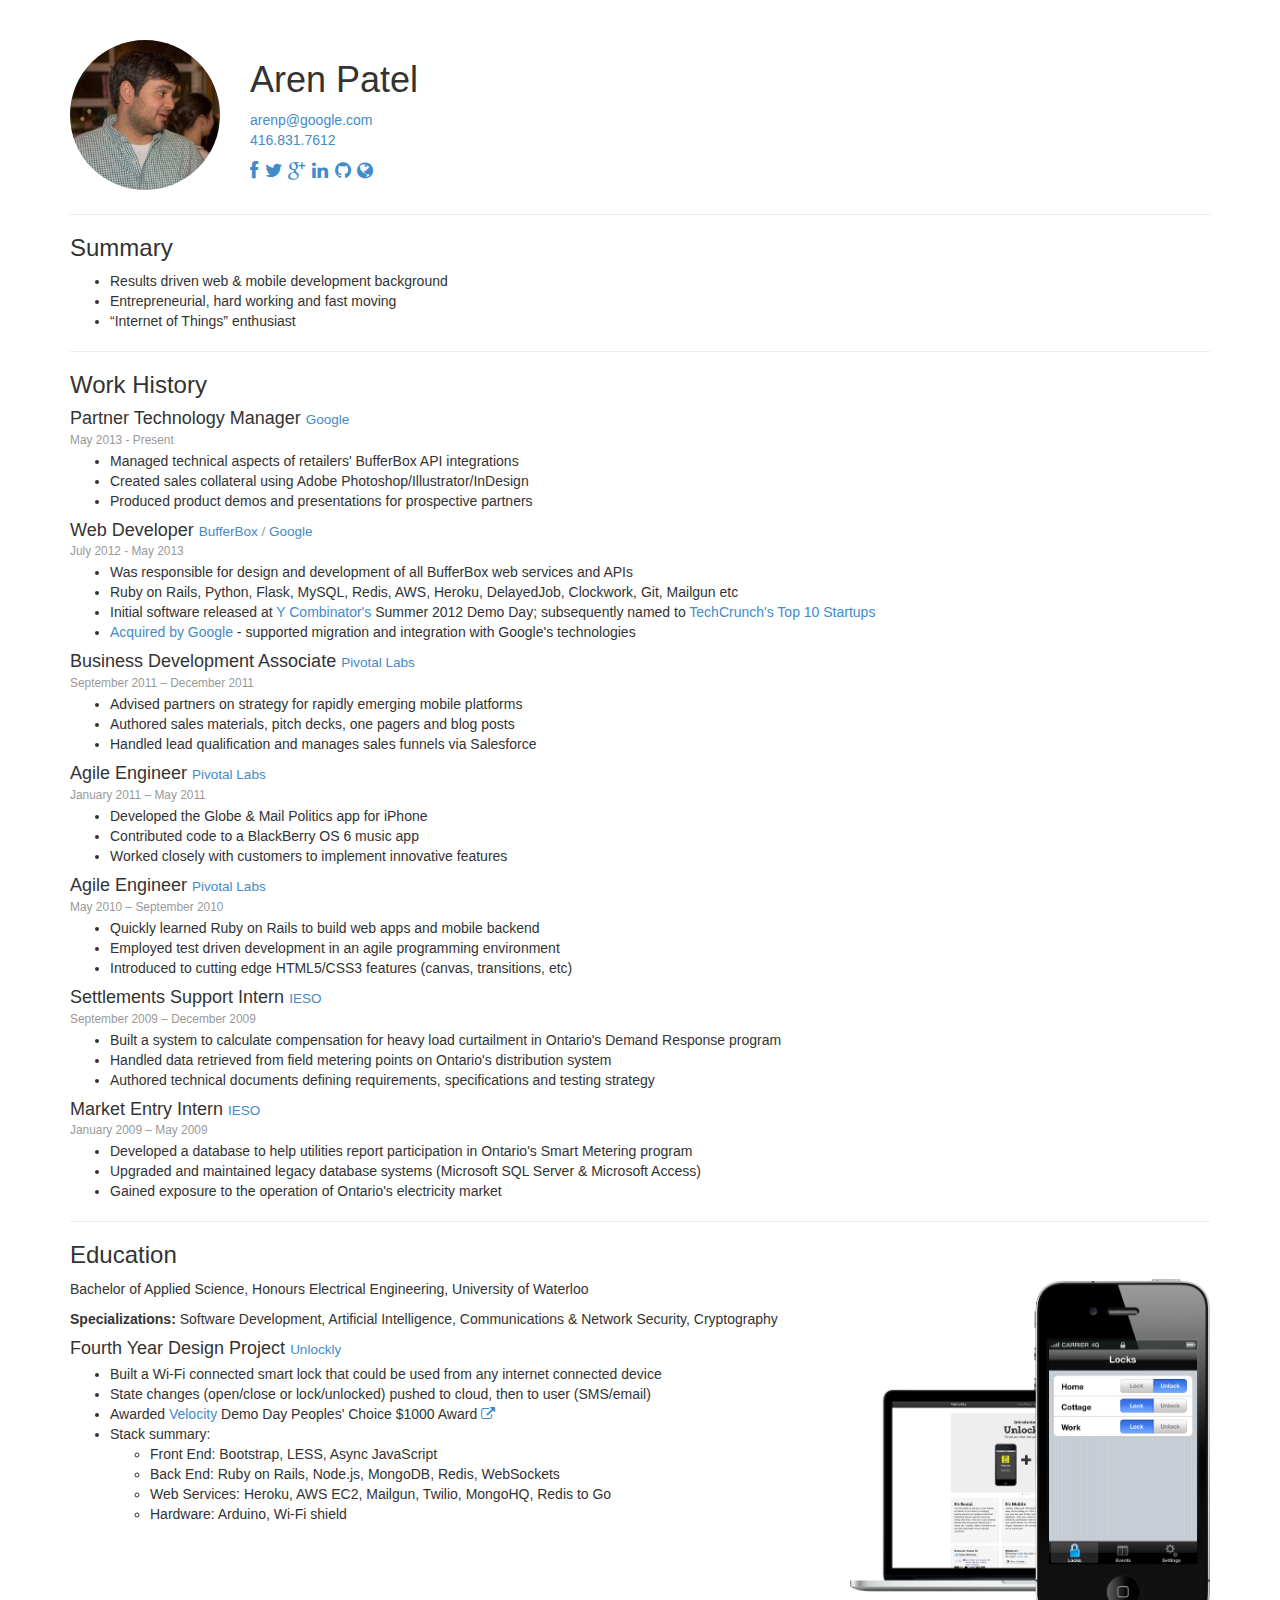
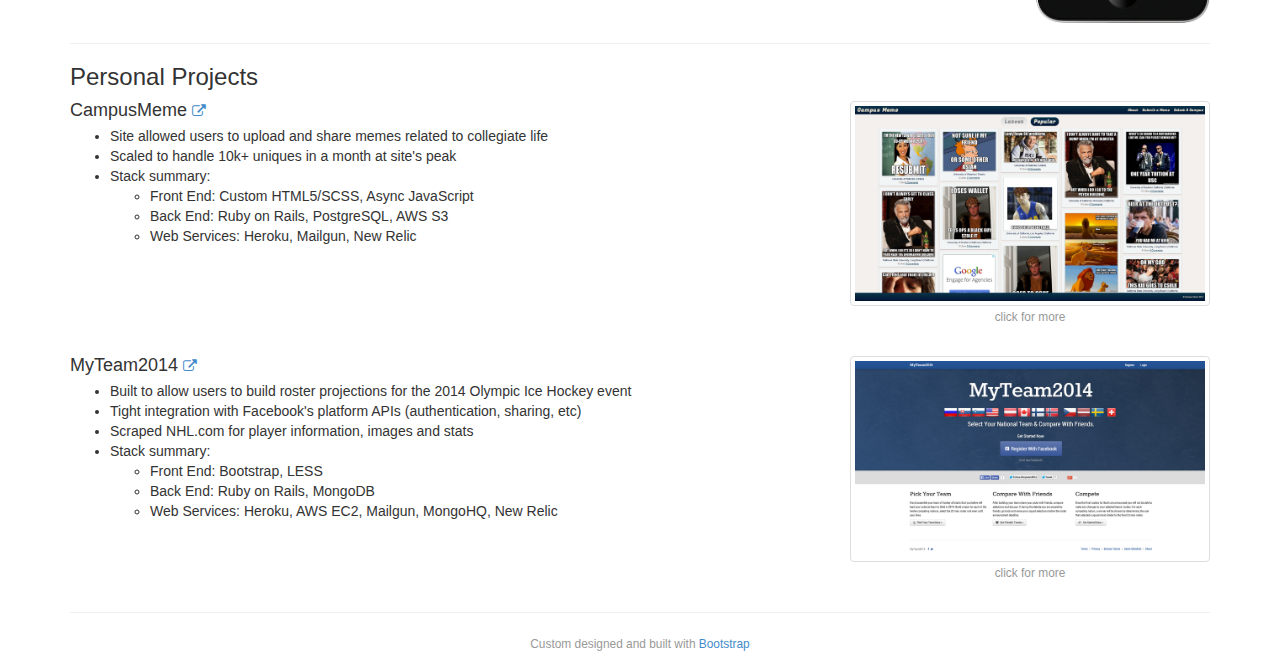
==== index.html @ 100a506a "first commit" ====
<!DOCTYPE html>
<html lang="en">
	<head>
		<meta charset="utf-8">
		<meta http-equiv="X-UA-Compatible" content="IE=edge">
		<meta name="viewport" content="width=device-width, initial-scale=1">
		<title>Aren Patel's Resume</title>
		
		<!-- Bootstrap -->
		<link href="css/bootstrap.css" rel="stylesheet">
		
		<!-- Font Awesome -->
		<link rel="stylesheet" href="font-awesome/css/font-awesome.min.css">
		
		<!-- Add fancyBox main CSS -->
		<link rel="stylesheet" type="text/css" href="fancybox/jquery.fancybox.css?v=2.1.5" media="screen" />
		
		<!-- Add fancyBox Button helper (this is optional) -->
		<link rel="stylesheet" type="text/css" href="fancybox/helpers/jquery.fancybox-buttons.css?v=1.0.5" />
		
		<!-- Add fancyBox Thumbnail helper (this is optional) -->
		<link rel="stylesheet" type="text/css" href="fancybox/helpers/jquery.fancybox-thumbs.css?v=1.0.7" />
		
		<!-- Custom CSS -->
		<style type="text/css">
				.text-center {
					text-align: center;
				}
		    .profileImage {
					width: 150px;
					height: 150px;
		    	margin-right: 20px;
					margin-bottom: 15px;
		    }
				.footnotes {
					text-align: center;
				}
				.workDate {
					margin-top: -10px;
					margin-bottom: 2px;
				}
				.socialLinks a {
					margin-right: 0.2em;
				}
				.contacts i {
					width: 14px;
				}
				.project {
					margin-top: 10px;
					margin-bottom: 20px;
				}
				.elastic-img {
					width: 100%;
				}
				@media print {
					.fa {
						display: none;
					}
					hr {
						margin: 5px 0 5px 0;
					}
					h3 {
						margin-top: 10px;
					}
					.project {
						margin-top: 10px;
						margin-bottom: 10px;
					}
					.elastic-img, .print-hidden {
						display: none;
					}
					.page-header {
						margin-top: 0;
						margin-bottom: 10px;
					}
					.page-header .profileImage {
						height: 100px;
						width: 100px;
					}
					.page-header .socialLinks {
						display: none;
					}
					.page-header h1 {
						margin-top: 0;
					}
					ul {
						padding-left: 20px;
						margin-bottom: 8px;
					}
					p {
						margin-bottom: 8px;
					}
				}
		</style>
		
		<!-- HTML5 Shim and Respond.js IE8 support of HTML5 elements and media queries -->
		<!-- WARNING: Respond.js doesn't work if you view the page via file:// -->
		<!--[if lt IE 9]>
			<script src="https://oss.maxcdn.com/libs/html5shiv/3.7.0/html5shiv.js"></script>
			<script src="https://oss.maxcdn.com/libs/respond.js/1.4.2/respond.min.js"></script>
		<![endif]-->
	</head>
	<body>
		<div class="container">
			<div class="page-header">
				<div class="media">
				  <a class="pull-left" href="#">
						<img src="img/me.jpg" class="media-object img-circle profileImage" />
				  </a>
				  <div class="media-body">
						<h1>Aren Patel</h1>
						<p class='contacts'>
							<!-- <i class="fa fa-envelope"></i> --> <a href="mailto:arenp@google.com">arenp@google.com</a><br/>
							<!-- <i class="fa fa-phone"></i> --> <a href="tel:416-831-7612">416.831.7612</a>
						</p>
						<p class='socialLinks'>
							<a href="https://www.facebook.com/aren.patel"><i class="fa fa-facebook fa-lg"></i></a>
							<a href="https://www.twitter.com/aren55555"><i class="fa fa-twitter fa-lg"></i></a>
							<a href="https://plus.google.com/+ArenPatel"><i class="fa fa-google-plus fa-lg"></i></a>
							<a href="https://ca.linkedin.com/in/arenpatel"><i class="fa fa-linkedin fa-lg"></i></a>
							<a href="https://www.github.com/aren55555"><i class="fa fa-github fa-lg"></i></a>
							<a href="http://www.arenpatel.com/"><i class="fa fa-globe fa-lg"></i></a>
						</p>
				  </div>
				</div>
			</div>
	
			
			<h3>Summary</h3>
			<ul>
				<li>Results driven web &amp; mobile development background</li>
				<li>Entrepreneurial, hard working and fast moving</li>
				<li>“Internet of Things” enthusiast</li>
			</ul>
			
			<hr>
			
			<h3>Work History</h3>

			<h4>Partner Technology Manager <small><a href="https://www.google.com/">Google</a></small></h4>			
			<p class='workDate text-muted'><small>May 2013 - Present</small></p>
			<ul>
				<li>Managed technical aspects of retailers' BufferBox API integrations</li>
				<li>Created sales collateral using Adobe Photoshop/Illustrator/InDesign</li>
				<li>Produced product demos and presentations for prospective partners</li>
			</ul>
			
			<h4>Web Developer <small><a href="https://www.bufferbox.com/">BufferBox</a> / <a href="https://www.google.com/">Google</a></small></h4>			
			<p class='workDate text-muted'><small>July 2012 - May 2013</small></p>
			<ul>
				<li>Was responsible for design and development of all BufferBox web services and APIs</li>
				<li>Ruby on Rails, Python, Flask, MySQL, Redis, AWS, Heroku, DelayedJob, Clockwork, Git, Mailgun etc</li>
				<li>Initial software released at <a href="http://ycombinator.com/">Y Combinator's</a> Summer 2012 Demo Day; subsequently named to <a href="http://techcrunch.com/2012/08/21/best-of-yc-demo-day/">TechCrunch's Top 10 Startups</a></li>
				<li><a href="http://business.financialpost.com/2012/11/30/google-snaps-up-waterloo-startup-bufferbox/">Acquired by Google</a> - supported migration and integration with Google's technologies</li>
			</ul>
			
			<h4>Business Development Associate <small><a href="http://pivotallabs.com/">Pivotal Labs</a></small></h4>			
			<p class='workDate text-muted'><small>September 2011 – December 2011</small></p>
			<ul>
				<li>Advised partners on strategy for rapidly emerging mobile platforms</li>
				<li>Authored sales materials, pitch decks, one pagers and blog posts</li>
				<li>Handled lead qualification and manages sales funnels via Salesforce</li>
			</ul>
			
			<h4>Agile Engineer <small><a href="http://pivotallabs.com/">Pivotal Labs</a></small></h4>			
			<p class='workDate text-muted'><small>January 2011 – May 2011</small></p>
			<ul>
				<li>Developed the Globe &amp; Mail Politics app for iPhone</li>
				<li>Contributed code to a BlackBerry OS 6 music app</li>
				<li>Worked closely with customers to implement innovative features</li>
			</ul>
			
			<h4>Agile Engineer <small><a href="http://pivotallabs.com/">Pivotal Labs</a></small></h4>			
			<p class='workDate text-muted'><small>May 2010 – September 2010</small></p>
			<ul>
				<li>Quickly learned Ruby on Rails to build web apps and mobile backend</li>
				<li>Employed test driven development in an agile programming environment</li>
				<li>Introduced to cutting edge HTML5/CSS3 features (canvas, transitions, etc)</li>
			</ul>
			
			<h4>Settlements Support Intern <small><a href='http://ieso.com/'>IESO</a></small></h4>			
			<p class='workDate text-muted'><small>September 2009 – December 2009</small></p>
			<ul>
				<li>Built a system to calculate compensation for heavy load curtailment in Ontario's Demand Response program</li>
				<li>Handled data retrieved from field metering points on Ontario's distribution system</li>
				<li>Authored technical documents defining requirements, specifications and testing strategy</li>
			</ul>
			
			<h4>Market Entry Intern <small><a href='http://ieso.com/'>IESO</a></small></h4>			
			<p class='workDate text-muted'><small>January 2009 – May 2009</small></p>
			<ul>
				<li>Developed a database to help utilities report participation in Ontario's Smart Metering program</li>
				<li>Upgraded and maintained legacy database systems (Microsoft SQL Server &amp; Microsoft Access)</li>
				<li>Gained exposure to the operation of Ontario's electricity market</li>
				
			</ul>
			
			<hr>
			
			<h3>Education</h3>
			<div class="row project">
				<div class="col-sm-8">
					<p>Bachelor of Applied Science, Honours Electrical Engineering, University of Waterloo</p>
					<p><strong>Specializations:</strong> Software Development, Artificial Intelligence, Communications &amp; Network Security, Cryptography</p>
					
			    <h4 class="media-heading">Fourth Year Design Project <small><a href="https://unlockly.herokuapp.com/">Unlockly</a></small></h4>
					<ul>
						<li>Built a Wi-Fi connected smart lock that could be used from any internet connected device</li>
						<li>State changes (open/close or lock/unlocked) pushed to cloud, then to user (SMS/email)</li>
						<li>Awarded <a href="http://velocity.uwaterloo.ca/">Velocity</a> Demo Day Peoples' Choice $1000 Award <a href="http://www.uwimprint.ca/article/1934-student-entrepreneurs-demonstrate-there-is-no"><i class="fa fa-external-link" ></i></a></li>
						<li>Stack summary:
							<ul>
								<li>Front End: Bootstrap, LESS, Async JavaScript</li>
								<li>Back End: Ruby on Rails, Node.js, MongoDB, Redis, WebSockets</li>
								<li>Web Services: Heroku, AWS EC2, Mailgun, Twilio, MongoHQ, Redis to Go</li>
								<li>Hardware: Arduino, Wi-Fi shield
							</ul>
						</li>
					</ul>
				</div>
				<div class="col-sm-4">
					<a class="make-fancy-box" href="img/unlockly.png" title="Unlockly">
						<img class="elastic-img" src="img/unlockly.png" />
					</a>
				</div>
			</div>
				
			<hr>
			
			<h3>Personal Projects</h3>
			
			<div class="row project">
				<div class="col-sm-8">
			    <h4 class="media-heading">CampusMeme <small><a href="http://campus-meme.com/"><i class="fa fa-external-link" data-url="http://campus-meme.com/"></i></a></small></h4>
					<ul>
						<li>Site allowed users to upload and share memes related to collegiate life</li>
						<li>Scaled to handle 10k+ uniques in a month at site's peak</li>
						<li>Stack summary:
							<ul>
								<li>Front End: Custom HTML5/SCSS, Async JavaScript</li>
								<li>Back End: Ruby on Rails, PostgreSQL, AWS S3</li>
								<li>Web Services: Heroku, Mailgun, New Relic</li>
							</ul>
						</li>
					</ul>
				</div>
				<div class="col-sm-4">
					<a class="make-fancy-box" rel="gallery-campusmeme" href="img/campusmeme.png" title="CampusMeme Homepage (1/3)">
						<img class="img-rounded img-thumbnail elastic-img" src="img/campusmeme.png" />
					</a>
					<a class="make-fancy-box" rel="gallery-campusmeme" href="img/campusmeme-2.png" title="CampusMeme Image Upload (2/3)"></a>
					<a class="make-fancy-box" rel="gallery-campusmeme" href="img/campusmeme-3.png" title="CampusMeme Image Viewing (3/3)"></a>
					<p class='print-hidden text-muted text-center'><small>click for more</small></p>
				</div>
			</div>
			
			<div class="row project">
				<div class="col-sm-8">
			    <h4 class="media-heading">MyTeam2014 <small><a href="http://myteam2014.com/"><i class="fa fa-external-link" data-url="http://myteam2014.com/"></i></a></small></h4>
					<ul>
						<li>Built to allow users to build roster projections for the 2014 Olympic Ice Hockey event</li>
						<li>Tight integration with Facebook's platform APIs (authentication, sharing, etc)</li>
						<li>Scraped NHL.com for player information, images and stats</li>
						<li>Stack summary:
							<ul>
								<li>Front End: Bootstrap, LESS</li>
								<li>Back End: Ruby on Rails, MongoDB</li>
								<li>Web Services: Heroku, AWS EC2, Mailgun, MongoHQ, New Relic</li>
							</ul>
						</li>
					</ul>
				</div>
				<div class="col-sm-4">
					<a class="make-fancy-box" rel="gallery-myteam2014" href="img/myteam2014.png" title="MyTeam2014 Homepage (1/3)">
						<img class="img-rounded img-thumbnail elastic-img" src="img/myteam2014.png" />
					</a>
					<a class="make-fancy-box hidden" rel="gallery-myteam2014" href="img/myteam2014-2.png" title="MyTeam2014 Team Page (2/3)"></a>
					<a class="make-fancy-box hidden" rel="gallery-myteam2014" href="img/myteam2014-3.png" title="MyTeam2014 Registration  (3/3)"></a>
					<p class='print-hidden text-muted text-center'><small>click for more</small></p>
				</div>
			</div>
			
			<hr class='print-hidden'/>
			
			<p class='print-hidden footnotes text-muted'><small>Custom designed and built with <a href="http://getbootstrap.com/">Bootstrap</a></small></p>
		</div> <!-- /container -->
		<!--==================-->
		<!-- JAVASCRIPT BELOW -->
		<!--==================-->
		
		<!-- jQuery (necessary for Bootstrap's JavaScript plugins) -->
		<script src="https://ajax.googleapis.com/ajax/libs/jquery/1.11.0/jquery.min.js"></script>

		<!-- Add mousewheel plugin (this is optional) -->
		<script src="fancybox/jquery.mousewheel-3.0.6.pack.js"></script>
		
		<!-- Include all compiled plugins (below), or include individual files as needed -->
		<script src="js/bootstrap.min.js"></script>
		
		<!-- Add fancyBox main JS -->
		<script type="text/javascript" src="fancybox/jquery.fancybox.js?v=2.1.5"></script>
		
		<!-- Add fancyBox Button helper (this is optional) -->
		<script type="text/javascript" src="fancybox/helpers/jquery.fancybox-buttons.js?v=1.0.5"></script>
		
		<!-- Add fancyBox Thumbnail helper (this is optional) -->
		<script type="text/javascript" src="fancybox/helpers/jquery.fancybox-thumbs.js?v=1.0.7"></script>
		
		<!-- Add fancyBox Media helper (this is optional) -->
		<script type="text/javascript" src="fancybox/helpers/jquery.fancybox-media.js?v=1.0.6"></script>
		
		<!-- Cusotom JS -->
		<script type="text/javascript">
		$(document).ready(function() {
			$(".make-fancy-box").fancybox({
				openEffect	: 'elastic',
				closeEffect	: 'elastic',
				helpers : {
					title : {
						type : 'float'
					}
				}
			});
		});
		</script>
	</body>
</html>
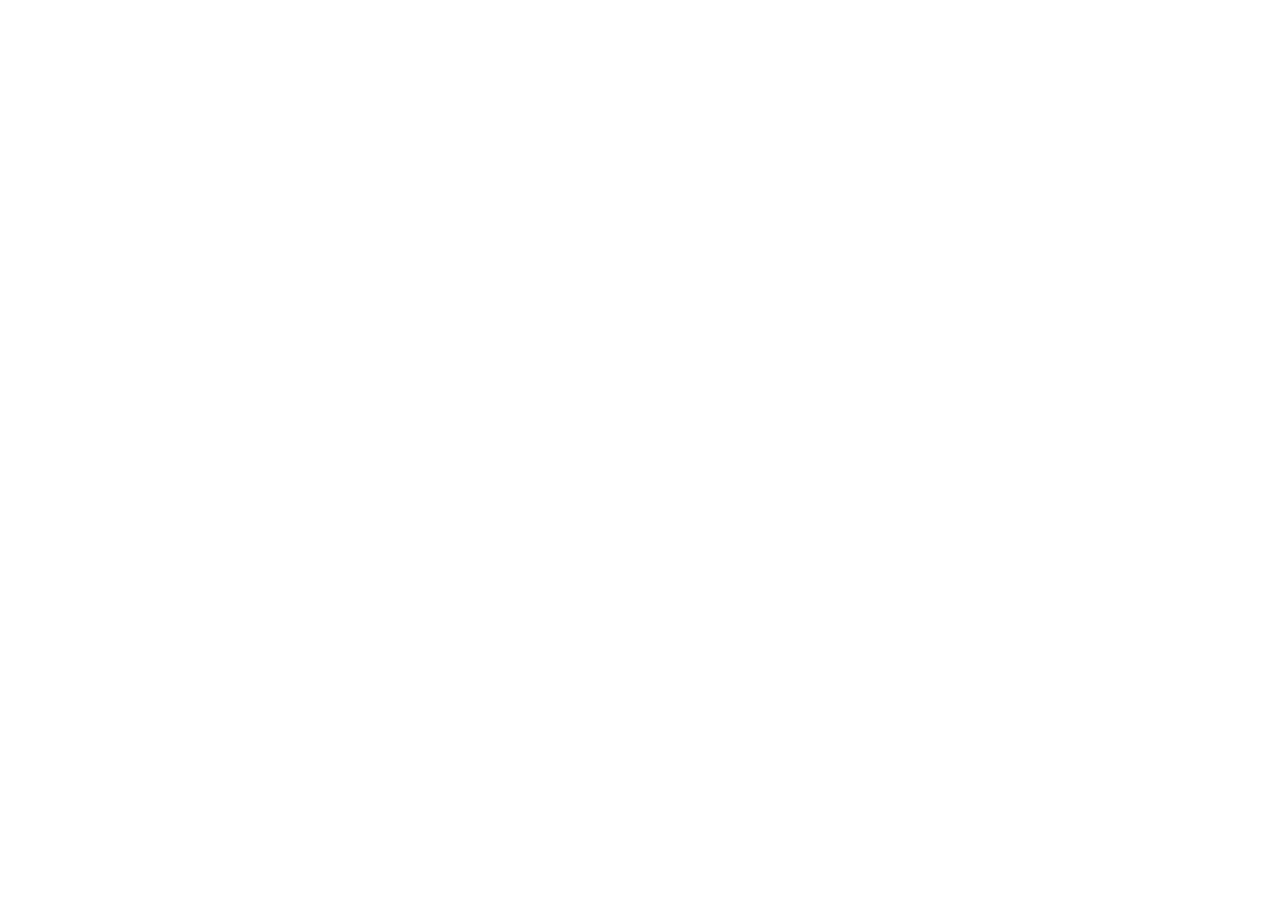
==== commit a71e9024: "Resume." ====
--- a/index.html
+++ b/index.html
@@ -1,327 +1,15 @@
-<!DOCTYPE html>
-<html lang="en">
-	<head>
-		<meta charset="utf-8">
-		<meta http-equiv="X-UA-Compatible" content="IE=edge">
-		<meta name="viewport" content="width=device-width, initial-scale=1">
-		<title>Aren Patel's Resume</title>
-		
-		<!-- Bootstrap -->
-		<link href="css/bootstrap.css" rel="stylesheet">
-		
-		<!-- Font Awesome -->
-		<link rel="stylesheet" href="font-awesome/css/font-awesome.min.css">
-		
-		<!-- Add fancyBox main CSS -->
-		<link rel="stylesheet" type="text/css" href="fancybox/jquery.fancybox.css?v=2.1.5" media="screen" />
-		
-		<!-- Add fancyBox Button helper (this is optional) -->
-		<link rel="stylesheet" type="text/css" href="fancybox/helpers/jquery.fancybox-buttons.css?v=1.0.5" />
-		
-		<!-- Add fancyBox Thumbnail helper (this is optional) -->
-		<link rel="stylesheet" type="text/css" href="fancybox/helpers/jquery.fancybox-thumbs.css?v=1.0.7" />
-		
-		<!-- Custom CSS -->
-		<style type="text/css">
-				.text-center {
-					text-align: center;
-				}
-		    .profileImage {
-					width: 150px;
-					height: 150px;
-		    	margin-right: 20px;
-					margin-bottom: 15px;
-		    }
-				.footnotes {
-					text-align: center;
-				}
-				.workDate {
-					margin-top: -10px;
-					margin-bottom: 2px;
-				}
-				.socialLinks a {
-					margin-right: 0.2em;
-				}
-				.contacts i {
-					width: 14px;
-				}
-				.project {
-					margin-top: 10px;
-					margin-bottom: 20px;
-				}
-				.elastic-img {
-					width: 100%;
-				}
-				@media print {
-					.fa {
-						display: none;
-					}
-					hr {
-						margin: 5px 0 5px 0;
-					}
-					h3 {
-						margin-top: 10px;
-					}
-					.project {
-						margin-top: 10px;
-						margin-bottom: 10px;
-					}
-					.elastic-img, .print-hidden {
-						display: none;
-					}
-					.page-header {
-						margin-top: 0;
-						margin-bottom: 10px;
-					}
-					.page-header .profileImage {
-						height: 100px;
-						width: 100px;
-					}
-					.page-header .socialLinks {
-						display: none;
-					}
-					.page-header h1 {
-						margin-top: 0;
-					}
-					ul {
-						padding-left: 20px;
-						margin-bottom: 8px;
-					}
-					p {
-						margin-bottom: 8px;
-					}
-				}
-		</style>
-		
-		<!-- HTML5 Shim and Respond.js IE8 support of HTML5 elements and media queries -->
-		<!-- WARNING: Respond.js doesn't work if you view the page via file:// -->
-		<!--[if lt IE 9]>
-			<script src="https://oss.maxcdn.com/libs/html5shiv/3.7.0/html5shiv.js"></script>
-			<script src="https://oss.maxcdn.com/libs/respond.js/1.4.2/respond.min.js"></script>
-		<![endif]-->
-	</head>
-	<body>
-		<div class="container">
-			<div class="page-header">
-				<div class="media">
-				  <a class="pull-left" href="#">
-						<img src="img/me.jpg" class="media-object img-circle profileImage" />
-				  </a>
-				  <div class="media-body">
-						<h1>Aren Patel</h1>
-						<p class='contacts'>
-							<!-- <i class="fa fa-envelope"></i> --> <a href="mailto:arenp@google.com">arenp@google.com</a><br/>
-							<!-- <i class="fa fa-phone"></i> --> <a href="tel:416-831-7612">416.831.7612</a>
-						</p>
-						<p class='socialLinks'>
-							<a href="https://www.facebook.com/aren.patel"><i class="fa fa-facebook fa-lg"></i></a>
-							<a href="https://www.twitter.com/aren55555"><i class="fa fa-twitter fa-lg"></i></a>
-							<a href="https://plus.google.com/+ArenPatel"><i class="fa fa-google-plus fa-lg"></i></a>
-							<a href="https://ca.linkedin.com/in/arenpatel"><i class="fa fa-linkedin fa-lg"></i></a>
-							<a href="https://www.github.com/aren55555"><i class="fa fa-github fa-lg"></i></a>
-							<a href="http://www.arenpatel.com/"><i class="fa fa-globe fa-lg"></i></a>
-						</p>
-				  </div>
-				</div>
-			</div>
-	
-			
-			<h3>Summary</h3>
-			<ul>
-				<li>Results driven web &amp; mobile development background</li>
-				<li>Entrepreneurial, hard working and fast moving</li>
-				<li>“Internet of Things” enthusiast</li>
-			</ul>
-			
-			<hr>
-			
-			<h3>Work History</h3>
-
-			<h4>Partner Technology Manager <small><a href="https://www.google.com/">Google</a></small></h4>			
-			<p class='workDate text-muted'><small>May 2013 - Present</small></p>
-			<ul>
-				<li>Managed technical aspects of retailers' BufferBox API integrations</li>
-				<li>Created sales collateral using Adobe Photoshop/Illustrator/InDesign</li>
-				<li>Produced product demos and presentations for prospective partners</li>
-			</ul>
-			
-			<h4>Web Developer <small><a href="https://www.bufferbox.com/">BufferBox</a> / <a href="https://www.google.com/">Google</a></small></h4>			
-			<p class='workDate text-muted'><small>July 2012 - May 2013</small></p>
-			<ul>
-				<li>Was responsible for design and development of all BufferBox web services and APIs</li>
-				<li>Ruby on Rails, Python, Flask, MySQL, Redis, AWS, Heroku, DelayedJob, Clockwork, Git, Mailgun etc</li>
-				<li>Initial software released at <a href="http://ycombinator.com/">Y Combinator's</a> Summer 2012 Demo Day; subsequently named to <a href="http://techcrunch.com/2012/08/21/best-of-yc-demo-day/">TechCrunch's Top 10 Startups</a></li>
-				<li><a href="http://business.financialpost.com/2012/11/30/google-snaps-up-waterloo-startup-bufferbox/">Acquired by Google</a> - supported migration and integration with Google's technologies</li>
-			</ul>
-			
-			<h4>Business Development Associate <small><a href="http://pivotallabs.com/">Pivotal Labs</a></small></h4>			
-			<p class='workDate text-muted'><small>September 2011 – December 2011</small></p>
-			<ul>
-				<li>Advised partners on strategy for rapidly emerging mobile platforms</li>
-				<li>Authored sales materials, pitch decks, one pagers and blog posts</li>
-				<li>Handled lead qualification and manages sales funnels via Salesforce</li>
-			</ul>
-			
-			<h4>Agile Engineer <small><a href="http://pivotallabs.com/">Pivotal Labs</a></small></h4>			
-			<p class='workDate text-muted'><small>January 2011 – May 2011</small></p>
-			<ul>
-				<li>Developed the Globe &amp; Mail Politics app for iPhone</li>
-				<li>Contributed code to a BlackBerry OS 6 music app</li>
-				<li>Worked closely with customers to implement innovative features</li>
-			</ul>
-			
-			<h4>Agile Engineer <small><a href="http://pivotallabs.com/">Pivotal Labs</a></small></h4>			
-			<p class='workDate text-muted'><small>May 2010 – September 2010</small></p>
-			<ul>
-				<li>Quickly learned Ruby on Rails to build web apps and mobile backend</li>
-				<li>Employed test driven development in an agile programming environment</li>
-				<li>Introduced to cutting edge HTML5/CSS3 features (canvas, transitions, etc)</li>
-			</ul>
-			
-			<h4>Settlements Support Intern <small><a href='http://ieso.com/'>IESO</a></small></h4>			
-			<p class='workDate text-muted'><small>September 2009 – December 2009</small></p>
-			<ul>
-				<li>Built a system to calculate compensation for heavy load curtailment in Ontario's Demand Response program</li>
-				<li>Handled data retrieved from field metering points on Ontario's distribution system</li>
-				<li>Authored technical documents defining requirements, specifications and testing strategy</li>
-			</ul>
-			
-			<h4>Market Entry Intern <small><a href='http://ieso.com/'>IESO</a></small></h4>			
-			<p class='workDate text-muted'><small>January 2009 – May 2009</small></p>
-			<ul>
-				<li>Developed a database to help utilities report participation in Ontario's Smart Metering program</li>
-				<li>Upgraded and maintained legacy database systems (Microsoft SQL Server &amp; Microsoft Access)</li>
-				<li>Gained exposure to the operation of Ontario's electricity market</li>
-				
-			</ul>
-			
-			<hr>
-			
-			<h3>Education</h3>
-			<div class="row project">
-				<div class="col-sm-8">
-					<p>Bachelor of Applied Science, Honours Electrical Engineering, University of Waterloo</p>
-					<p><strong>Specializations:</strong> Software Development, Artificial Intelligence, Communications &amp; Network Security, Cryptography</p>
-					
-			    <h4 class="media-heading">Fourth Year Design Project <small><a href="https://unlockly.herokuapp.com/">Unlockly</a></small></h4>
-					<ul>
-						<li>Built a Wi-Fi connected smart lock that could be used from any internet connected device</li>
-						<li>State changes (open/close or lock/unlocked) pushed to cloud, then to user (SMS/email)</li>
-						<li>Awarded <a href="http://velocity.uwaterloo.ca/">Velocity</a> Demo Day Peoples' Choice $1000 Award <a href="http://www.uwimprint.ca/article/1934-student-entrepreneurs-demonstrate-there-is-no"><i class="fa fa-external-link" ></i></a></li>
-						<li>Stack summary:
-							<ul>
-								<li>Front End: Bootstrap, LESS, Async JavaScript</li>
-								<li>Back End: Ruby on Rails, Node.js, MongoDB, Redis, WebSockets</li>
-								<li>Web Services: Heroku, AWS EC2, Mailgun, Twilio, MongoHQ, Redis to Go</li>
-								<li>Hardware: Arduino, Wi-Fi shield
-							</ul>
-						</li>
-					</ul>
-				</div>
-				<div class="col-sm-4">
-					<a class="make-fancy-box" href="img/unlockly.png" title="Unlockly">
-						<img class="elastic-img" src="img/unlockly.png" />
-					</a>
-				</div>
-			</div>
-				
-			<hr>
-			
-			<h3>Personal Projects</h3>
-			
-			<div class="row project">
-				<div class="col-sm-8">
-			    <h4 class="media-heading">CampusMeme <small><a href="http://campus-meme.com/"><i class="fa fa-external-link" data-url="http://campus-meme.com/"></i></a></small></h4>
-					<ul>
-						<li>Site allowed users to upload and share memes related to collegiate life</li>
-						<li>Scaled to handle 10k+ uniques in a month at site's peak</li>
-						<li>Stack summary:
-							<ul>
-								<li>Front End: Custom HTML5/SCSS, Async JavaScript</li>
-								<li>Back End: Ruby on Rails, PostgreSQL, AWS S3</li>
-								<li>Web Services: Heroku, Mailgun, New Relic</li>
-							</ul>
-						</li>
-					</ul>
-				</div>
-				<div class="col-sm-4">
-					<a class="make-fancy-box" rel="gallery-campusmeme" href="img/campusmeme.png" title="CampusMeme Homepage (1/3)">
-						<img class="img-rounded img-thumbnail elastic-img" src="img/campusmeme.png" />
-					</a>
-					<a class="make-fancy-box" rel="gallery-campusmeme" href="img/campusmeme-2.png" title="CampusMeme Image Upload (2/3)"></a>
-					<a class="make-fancy-box" rel="gallery-campusmeme" href="img/campusmeme-3.png" title="CampusMeme Image Viewing (3/3)"></a>
-					<p class='print-hidden text-muted text-center'><small>click for more</small></p>
-				</div>
-			</div>
-			
-			<div class="row project">
-				<div class="col-sm-8">
-			    <h4 class="media-heading">MyTeam2014 <small><a href="http://myteam2014.com/"><i class="fa fa-external-link" data-url="http://myteam2014.com/"></i></a></small></h4>
-					<ul>
-						<li>Built to allow users to build roster projections for the 2014 Olympic Ice Hockey event</li>
-						<li>Tight integration with Facebook's platform APIs (authentication, sharing, etc)</li>
-						<li>Scraped NHL.com for player information, images and stats</li>
-						<li>Stack summary:
-							<ul>
-								<li>Front End: Bootstrap, LESS</li>
-								<li>Back End: Ruby on Rails, MongoDB</li>
-								<li>Web Services: Heroku, AWS EC2, Mailgun, MongoHQ, New Relic</li>
-							</ul>
-						</li>
-					</ul>
-				</div>
-				<div class="col-sm-4">
-					<a class="make-fancy-box" rel="gallery-myteam2014" href="img/myteam2014.png" title="MyTeam2014 Homepage (1/3)">
-						<img class="img-rounded img-thumbnail elastic-img" src="img/myteam2014.png" />
-					</a>
-					<a class="make-fancy-box hidden" rel="gallery-myteam2014" href="img/myteam2014-2.png" title="MyTeam2014 Team Page (2/3)"></a>
-					<a class="make-fancy-box hidden" rel="gallery-myteam2014" href="img/myteam2014-3.png" title="MyTeam2014 Registration  (3/3)"></a>
-					<p class='print-hidden text-muted text-center'><small>click for more</small></p>
-				</div>
-			</div>
-			
-			<hr class='print-hidden'/>
-			
-			<p class='print-hidden footnotes text-muted'><small>Custom designed and built with <a href="http://getbootstrap.com/">Bootstrap</a></small></p>
-		</div> <!-- /container -->
-		<!--==================-->
-		<!-- JAVASCRIPT BELOW -->
-		<!--==================-->
-		
-		<!-- jQuery (necessary for Bootstrap's JavaScript plugins) -->
-		<script src="https://ajax.googleapis.com/ajax/libs/jquery/1.11.0/jquery.min.js"></script>
-
-		<!-- Add mousewheel plugin (this is optional) -->
-		<script src="fancybox/jquery.mousewheel-3.0.6.pack.js"></script>
-		
-		<!-- Include all compiled plugins (below), or include individual files as needed -->
-		<script src="js/bootstrap.min.js"></script>
-		
-		<!-- Add fancyBox main JS -->
-		<script type="text/javascript" src="fancybox/jquery.fancybox.js?v=2.1.5"></script>
-		
-		<!-- Add fancyBox Button helper (this is optional) -->
-		<script type="text/javascript" src="fancybox/helpers/jquery.fancybox-buttons.js?v=1.0.5"></script>
-		
-		<!-- Add fancyBox Thumbnail helper (this is optional) -->
-		<script type="text/javascript" src="fancybox/helpers/jquery.fancybox-thumbs.js?v=1.0.7"></script>
-		
-		<!-- Add fancyBox Media helper (this is optional) -->
-		<script type="text/javascript" src="fancybox/helpers/jquery.fancybox-media.js?v=1.0.6"></script>
-		
-		<!-- Cusotom JS -->
-		<script type="text/javascript">
-		$(document).ready(function() {
-			$(".make-fancy-box").fancybox({
-				openEffect	: 'elastic',
-				closeEffect	: 'elastic',
-				helpers : {
-					title : {
-						type : 'float'
-					}
-				}
-			});
-		});
-		</script>
-	</body>
+<!DOCTYPE HTML>
+<html lang="en-US">
+    <head>
+        <meta charset="UTF-8">
+        <meta http-equiv="refresh" content="1;url=http://aren55555.github.io/resume">
+        <script type="text/javascript">
+            window.location.href = "http://aren55555.github.io/resume"
+        </script>
+        <title>Page Redirection</title>
+    </head>
+    <body>
+        <!-- Note: don't tell people to `click` the link, just tell them that it is a link. -->
+        If you are not redirected automatically, follow the <a href='http://aren55555.github.io/resume'>link to example</a>
+    </body>
 </html>